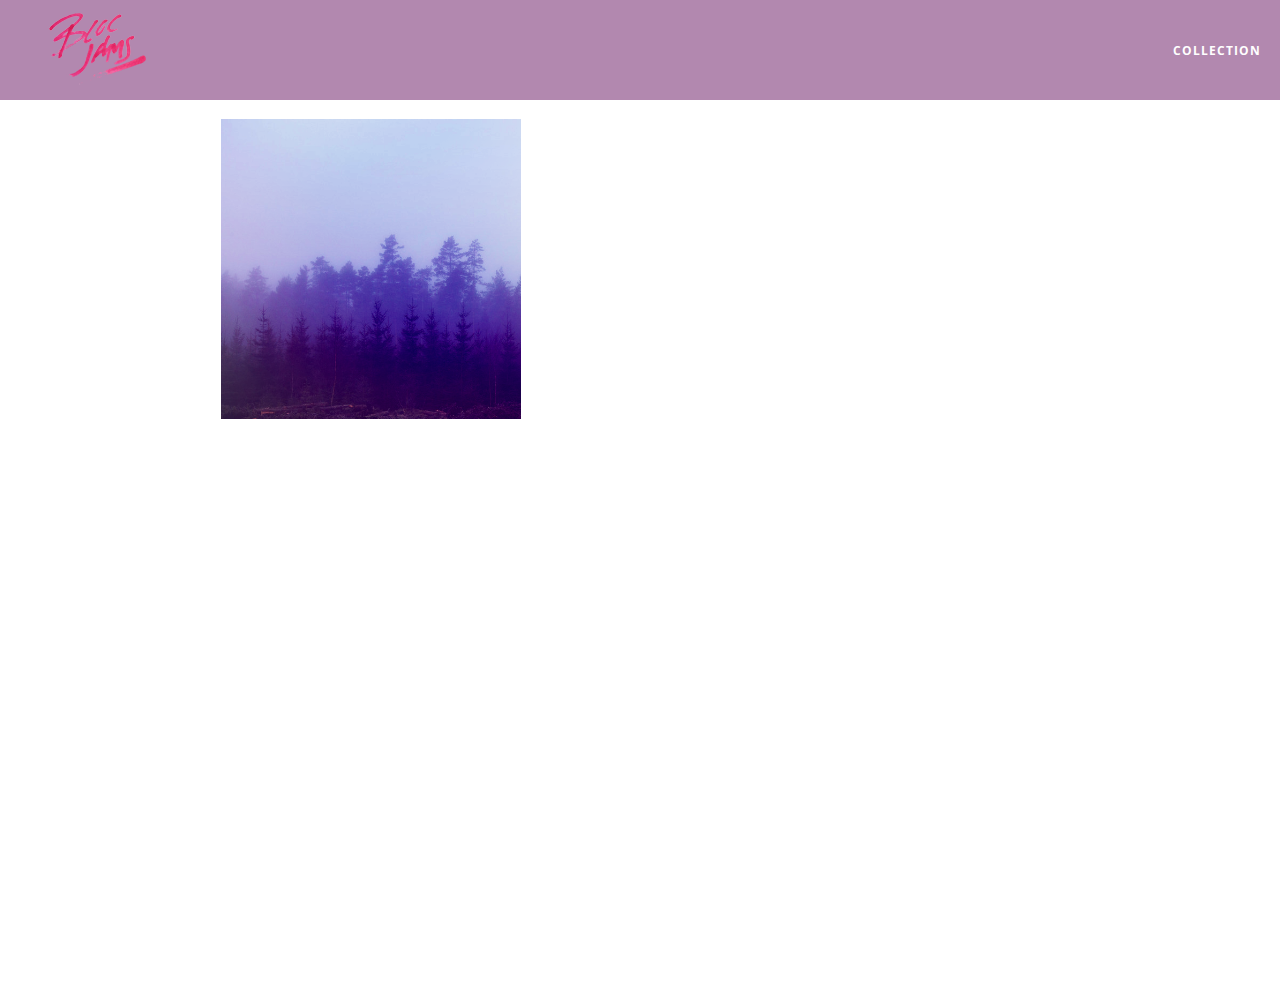
==== album.html @ 36446b57 "Checkpoint 10 completed" ====
<!DOCTYPE html>
<html>
    <head>
        <title>Bloc Jams</title>
        <meta name="viewport" content="width=device-width, initial-scale=1">
        <link rel="stylesheet" type="text/css" href="http://fonts.googleapis.com/css?family=Open+Sans:400,800,600,700,300">
        <link rel="stylesheet" type="text/css" href="http://code.ionicframework.com/ionicons/2.0.1/css/ionicons.min.css">
        <link rel="stylesheet" type="text/css" href="styles/normalize.css">
        <link rel="stylesheet" type="text/css" href="styles/main.css">
        <link rel="stylesheet" type="text/css" href="styles/album.css">
    </head>

    <body class="album">
        <nav class="navbar"> <!-- navbar -->
            <a href="index.html" class="logo">
                <img src="assets/images/bloc_jams_logo.png" alt="bloc jams logo">
            </a>
            <div class="links-container">
            <a href="collection.html" class="navbar-link">collection</a>
            </div>
        </nav>
        
        <main class="album-view container narrow">
            <section class="clearfix">
                <div class="column half">
                    <img src="assets/images/album_covers/01.png" class="album-cover-art"
                </div>
                <div class="album-view-details column half">
                    <h2 class="album-view-title">The Colors</h2>
                    <h3 class="album-view-artist">Pablo Picasso</h3>
                    <h5 class="album-view-release-info">1909 Spanish Records</h5>
                </div>
            </section>
            <table class="album-view-song-list">
                <tr class="album-view-song-item">
                    <td class="song-item-number">1</td>
                    <td class="song-item-title">Blue</td>
                    <td class="song-item-duration">X:XX</td>
                </tr>
                <tr class="album-view-song-item">
                     <td class="song-item-number">2</td>
                     <td class="song-item-title">Red</td>
                     <td class="song-item-duration">X:XX</td>
                 </tr>
                 <tr class="album-view-song-item">
                     <td class="song-item-number">3</td>
                     <td class="song-item-title">Green</td>
                     <td class="song-item-duration">X:XX</td>
                 </tr>
                 <tr class="album-view-song-item">
                     <td class="song-item-number">4</td>
                     <td class="song-item-title">Purple</td>
                     <td class="song-item-duration">X:XX</td>
                 </tr>
                 <tr class="album-view-song-item">
                     <td class="song-item-number">5</td>
                     <td class="song-item-title">Black</td>
                     <td class="song-item-duration">X:XX</td>
                 </tr>
            </table>
        </main>
    </body>
</html>
---- styles/main.css ----
*, *:before, *:after {
    -moz-box-sizing: border-box;
    -webkit-box-sizing: border-box;
    box-sizing: border-box;
}

.container {
    margin: 0 auto;
    max-width: 64rem;
}

.container.narrow {
    max-width: 56rem;
}

@media (min-width: 40rem) {
    html {font-size: 112%;}
    
    .column {
        float: left;
        padding-left: 1rem;
        padding-right: 1rem;
    }
    
    .column.full {width: 100%;}
    .column.two-thirds {width: 66.7%;}
    .column.half {width: 50%;}
    .column.third {width: 33.3%;}
    .column.fourth {width: 25%;}
    .column.flow-opposite {float: right;}
}

@media (min-width: 64rem) {
    html {font-size: 120%;}
}

html {
  height: 100%;  
}

body {
    font-family: "Open Sans";
    color: white;
    min-height: 100%;
}

body.landing {
    background-color: rgb(58,23,63);
}

.navbar {
    position: relative;
    padding: 0.5rem;
    background-color: rgba(101,18,95,0.5);
    z-index: 1;
}

.navbar .logo {
    position: relative;
    left: 2rem;
    cursor: pointer;
}

.navbar .links-container {
    display: table;
    position: absolute;
    top: 0;
    right: 0;
    height: 100px;
    color: white;
    text-decoration: none;
}

.links-container .navbar-link {
    display: table-cell;
    position: relative;
    height: 100%;
    padding-left: 1rem;
    padding-right: 1rem;
    vertical-align: middle;
    color: white;
    font-size: 0.625rem;
    letter-spacing: 0.05rem;
    font-weight: 700;
    text-transform: uppercase;
    text-decoration: none;
    cursor: pointer;
}

.links-container .navbar-link:hover {
    color: rgb(233,50,117);
}

.clearfix:before,
.clearfix:after {
   content: " ";
   display: table;
}

.clearfix:after {
   clear: both;
}
---- styles/album.css ----
body.album {
    background-image: url(../assets/images/blurred_backgrounds/blur_bg_3.jpg);
    background-repeat: no-repeat;
    background-attachment: fixed;
    background-position: center center;
    background-size: cover;
}

.album-cover-art {
    position: relative;
    left: 20%;
    margin-top: 1rem;
    width: 60%;
}

.album-view-details {
    position: relative;
    top: 1.5rem;
    padding: 1rem;
}

.album-view-details .album-view-title {
    font-weight: 300;
    font-size: 2rem;
}

.album-view-details .album-view-artist {
    font-weight: 300;
    font-size: 1.5rem;
}

.album-view-details .album-view-release-info {
    font-weight: 300;
    font-size: 0.75rem;
}

.album-view-song-list {
    width: 90%;
    margin: 1.5rem auto;
    font-weight: 300;
    font-size: 0.75rem;
}

.album-view-song-item {
    height: 3rem;
    border-bottom: 1px solid rgba(255, 255, 255, 0.5);
}

.song-item-number {
    width: 5%;
}

.song-item-title {
    width: 85%;
}

.song-item-duration {
    width: 5%;
}

@media (max-width: 40rem) and (min-width: 20rem) {
    .album-view-details {
        text-align: center;
    }
    
    .album-view-title {
        margin-top: 0;
    }
}

@media (max-width: 64rem) and (min-width: 20rem) {
    .album-view-song-list {
        position: relative;
        top: 1rem;
        width: 80%;
        margin: auto;
    }
}
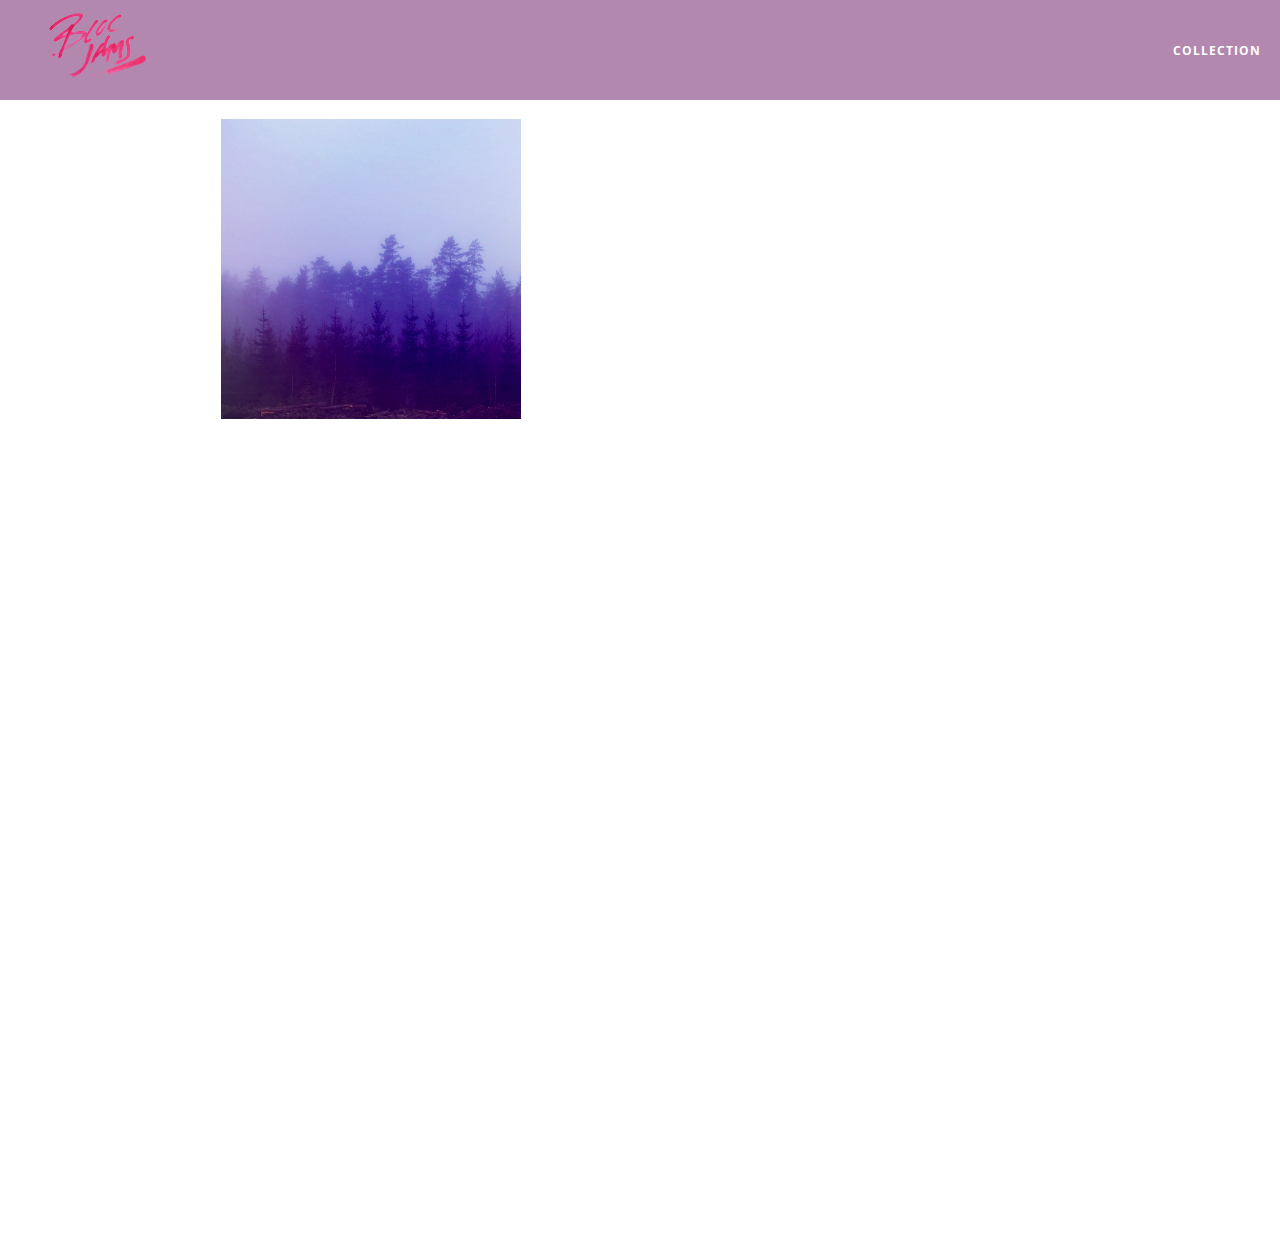
==== commit c5d70d2f: "Checkpoint 28 complete." ====
--- a/album.html
+++ b/album.html
@@ -8,6 +8,7 @@
         <link rel="stylesheet" type="text/css" href="styles/normalize.css">
         <link rel="stylesheet" type="text/css" href="styles/main.css">
         <link rel="stylesheet" type="text/css" href="styles/album.css">
+        <link rel="stylesheet" type="text/css" href="styles/player_bar.css">
     </head>
 
     <body class="album">
@@ -32,32 +33,45 @@
                 </div>
             </section>
             <table class="album-view-song-list">
-                <tr class="album-view-song-item">
-                    <td class="song-item-number">1</td>
-                    <td class="song-item-title">Blue</td>
-                    <td class="song-item-duration">X:XX</td>
-                </tr>
-                <tr class="album-view-song-item">
-                     <td class="song-item-number">2</td>
-                     <td class="song-item-title">Red</td>
-                     <td class="song-item-duration">X:XX</td>
-                 </tr>
-                 <tr class="album-view-song-item">
-                     <td class="song-item-number">3</td>
-                     <td class="song-item-title">Green</td>
-                     <td class="song-item-duration">X:XX</td>
-                 </tr>
-                 <tr class="album-view-song-item">
-                     <td class="song-item-number">4</td>
-                     <td class="song-item-title">Purple</td>
-                     <td class="song-item-duration">X:XX</td>
-                 </tr>
-                 <tr class="album-view-song-item">
-                     <td class="song-item-number">5</td>
-                     <td class="song-item-title">Black</td>
-                     <td class="song-item-duration">X:XX</td>
-                 </tr>
+                
             </table>
         </main>
+            
+        <section class="player-bar">
+             <div class="container">
+                 <div class="control-group main-controls">
+                     <a class="previous">
+                         <span class="ion-skip-backward"></span>
+                     </a>
+                     <a class="play-pause">
+                         <span class="ion-play"></span>
+                     </a>
+                     <a class="next">
+                         <span class="ion-skip-forward"></span>
+                     </a>
+                 </div>
+                 <div class="control-group currently-playing">
+                     <h2 class="song-name">My dumb song</h2>
+                     <h2 class="artist-song-mobile">My dumb song - Fallout Boy</h2>
+                     <h3 class="artist-name">Fallout Boy</h3>
+                     <div class="seek-control">
+                         <div class="seek-bar">
+                             <div class="fill"></div>
+                             <div class="thumb"></div>
+                         </div>
+                         <div class="current-time">2:30</div>
+                         <div class="total-time">4:45</div>
+                     </div>
+                 </div>
+                 <div class="control-group volume">
+                     <span class="ion-volume-high icon"></span>
+                     <div class="seek-bar">
+                         <div class="fill"></div>
+                         <div class="thumb"></div>
+                     </div>
+                 </div>
+             </div>
+         </section>
+        <script src = "scripts/album.js"></script>
     </body>
 </html>--- a/styles/album.css
+++ b/styles/album.css
@@ -4,6 +4,7 @@
     background-attachment: fixed;
     background-position: center center;
     background-size: cover;
+    padding-bottom: 200px;
 }
 
 .album-cover-art {
@@ -48,6 +49,7 @@
 
 .song-item-number {
     width: 5%;
+    min-width: 30px;
 }
 
 .song-item-title {
@@ -57,6 +59,31 @@
 .song-item-duration {
     width: 5%;
 }
+
+.album-song-button {
+     text-align: center;
+     font-size: 14px;
+     background-color: white;
+     color: rgb(210, 40, 123);
+     border-radius: 50% 50%;
+     display: inline-block;
+     width: 28px;
+     height: 28px;
+ }
+ 
+ .album-song-button:hover {
+     cursor: pointer;
+     color: white;
+     background-color: rgb(210, 40, 123);
+ }
+ 
+ .album-song-button span {
+     line-height: 28px;
+ }
+ 
+ .album-song-button .fa-play {
+     padding-left: 5px;
+ }
 
 @media (max-width: 40rem) and (min-width: 20rem) {
     .album-view-details {
--- a/styles/player_bar.css
+++ b/styles/player_bar.css
@@ -0,0 +1,186 @@
+.player-bar {
+     position: fixed;
+     bottom: 0;
+     left: 0;
+     right: 0;
+     height: 150px;
+     background: rgba(255, 255, 255, 0.3);
+     z-index: 100;
+ }
+
+.player-bar a {
+     font-size: 1.1rem;
+     vertical-align: middle;
+ }
+ 
+ .player-bar a,
+ .player-bar a:hover {
+     color: white;
+     cursor: pointer;
+     text-decoration: none;
+ }
+ 
+ .player-bar .container {
+     display: table;
+     padding: 0;
+     width: 90%;
+     min-height: 100%;
+ }
+ 
+ .player-bar .control-group {
+     display: table-cell;
+     vertical-align: middle;
+ }
+ 
+ .player-bar .main-controls {
+     width: 25%;
+     text-align: left;
+     padding-right: 1rem;
+ }
+
+ .player-bar .main-controls .previous {
+     margin-right: 16.5%;
+ }
+ 
+ .player-bar .main-controls .play-pause {
+     margin-right: 15%;
+     font-size: 1.6rem;
+ }
+ 
+ .player-bar .currently-playing {
+     width: 50%;
+     text-align: center;
+     position: relative;
+ }
+ 
+.player-bar .currently-playing .song-name,
+ .player-bar .currently-playing .artist-name,
+ .player-bar .currently-playing .artist-song-mobile {
+     text-align: center;
+     font-size: 0.75rem;
+     margin: 0;
+     position: absolute;
+     width: 100%;
+     font-weight: 300;
+ }
+ 
+ .player-bar .currently-playing .song-name,
+ .player-bar .currently-playing .artist-song-mobile {
+     top: 1.1rem;
+ }
+ 
+ .player-bar .currently-playing .artist-name {
+     bottom: 1.1rem;
+ }
+ 
+ .player-bar .currently-playing .artist-song-mobile {
+     display: none;
+ }
+
+
+ .seek-control {
+     position: relative;
+     font-size: 0.8rem;
+ }
+ 
+ .seek-control .current-time {
+     position: absolute;
+     top: 0.5rem;
+ }
+ 
+ .seek-control .total-time {
+     position: absolute;
+     right: 0;
+     top: 0.5rem;
+ }
+ 
+ .seek-bar {
+     height: 0.25rem;
+     background: rgba(255, 255, 255, 0.3);
+     border-radius: 2px;
+     position: relative;
+     cursor: pointer;
+ }
+ 
+ .seek-bar .fill {
+     background: white;
+     width: 36%;
+     height: 0.25rem;
+     border-radius: 2px;
+ }
+ 
+ .seek-bar .thumb {
+     position: absolute;
+     height: 0.5rem;
+     width: 0.5rem;
+     background: white;
+     left: 36%;
+     top: 50%;
+     /* #1 */
+     margin-left: -0.25rem;
+     margin-top: -0.25rem;
+     border-radius: 50%;
+     cursor: pointer;
+     -webkit-transition: all 100ms ease-in-out;
+        -moz-transition: all 100ms ease-in-out;
+             transition: all 100ms ease-in-out;
+ }
+ 
+ .seek-bar:hover .thumb {
+     width: 1.1rem;
+     height: 1.1rem;
+     margin-top: -0.5rem;
+     margin-left: -0.5rem;
+ }
+
+ .player-bar .volume {
+     width: 25%;
+     text-align: right;
+ }
+
+.player-bar .volume .icon {
+     font-size: 1.1rem;
+     display: inline-block;
+     vertical-align: middle;
+ }
+ 
+ .player-bar .volume .seek-bar {
+     display: inline-block;
+     width: 5.75rem;
+     vertical-align: middle;
+ }
+
+@media (max-width: 40rem) {
+     .player-bar {
+         padding: 1rem;
+         background: rgba(0,0,0,0.6);
+     }
+ 
+     .player-bar .main-controls,
+     .player-bar .currently-playing,
+     .player-bar .volume {
+         display: block;
+         margin: 0 auto;
+         padding: 0;
+         width: 100%;
+         text-align: center;
+     }
+     
+     .player-bar .main-controls,
+     .player-bar .volume {
+         min-height: 3.5rem;
+     }
+     
+     .player-bar .currently-playing {
+         min-height: 2.5rem;
+     }
+      
+     .player-bar .artist-name,
+     .player-bar .song-name {
+         display: none;
+     }
+ 
+     .player-bar .artist-song-mobile {
+         display: block;
+     }
+ }